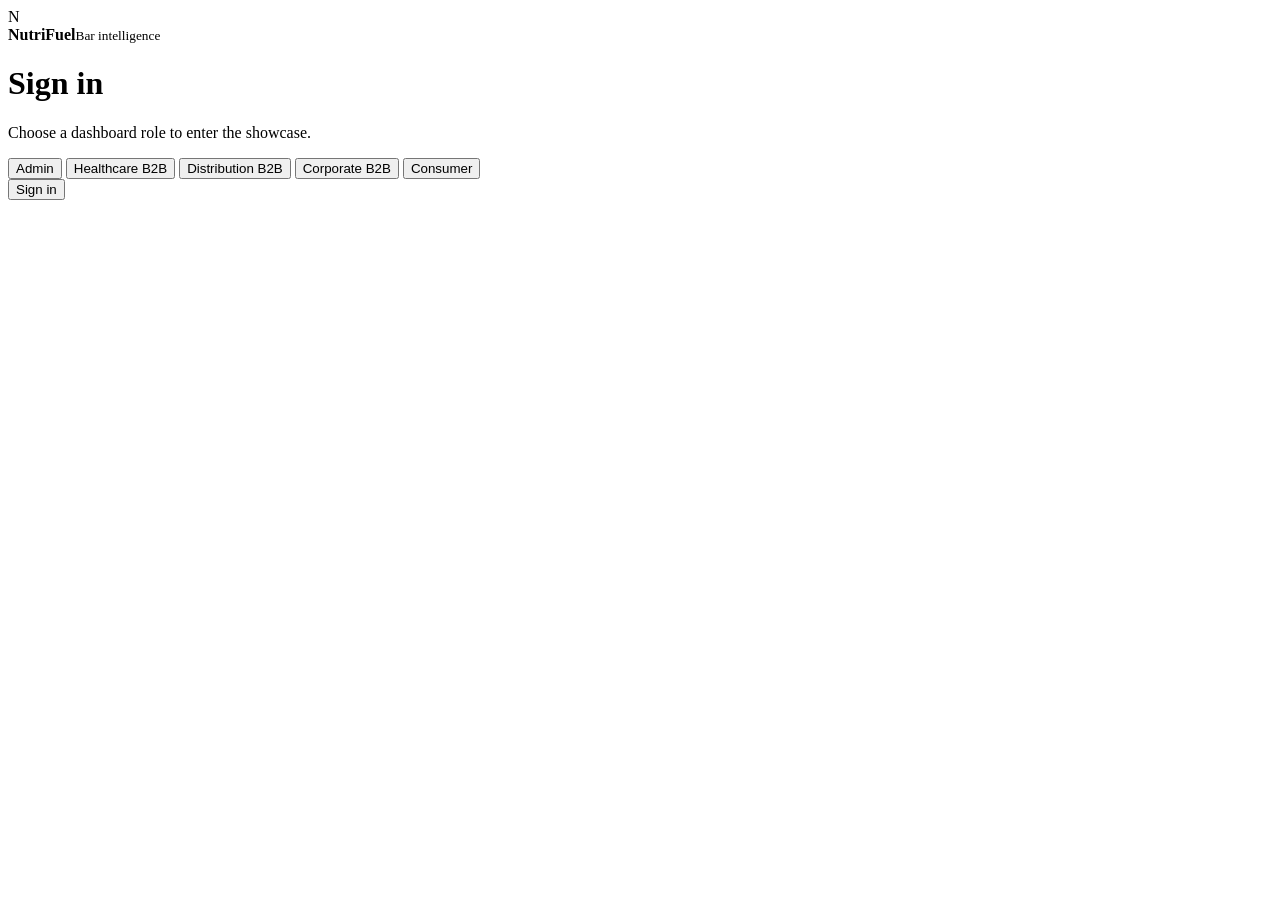
==== frontend/login.html @ 2179673b "Fixed login issue and added charts" ====
<!doctype html>
<html lang="en">
<head>
  <meta charset="utf-8">
  <meta name="viewport" content="width=device-width, initial-scale=1">
  <title>NutriFuel | Sign in</title>
  <link rel="stylesheet" href="/static/styles.css">
</head>
<body class="login-page">
  <main class="login-card">
    <div class="brand"><span class="brand-mark">N</span><div><strong>NutriFuel</strong><small>Bar intelligence</small></div></div>
    <h1>Sign in</h1>
    <p class="muted">Choose a dashboard role to enter the showcase.</p>
    <form id="login-form">
      <div class="role-buttons" role="group" aria-label="Dashboard role">
        <button type="button" class="role-button selected" data-role="admin">Admin</button>
        <button type="button" class="role-button" data-role="healthcare">Healthcare B2B</button>
        <button type="button" class="role-button" data-role="distribution">Distribution B2B</button>
        <button type="button" class="role-button" data-role="corporate">Corporate B2B</button>
        <button type="button" class="role-button" data-role="consumer">Consumer</button>
      </div>
      <button type="submit">Sign in</button>
      <p id="login-error" class="login-error"></p>
    </form>
  </main>
  <script>
    let selectedRole = "admin";
    document.querySelectorAll(".role-button").forEach((button) => button.addEventListener("click", () => {
      document.querySelectorAll(".role-button").forEach((item) => item.classList.remove("selected"));
      button.classList.add("selected");
      selectedRole = button.dataset.role;
    }));
    document.getElementById("login-form").addEventListener("submit", async (event) => {
      event.preventDefault();
      let response;
      try {
        response = await fetch("/api/demo-login", {method: "POST", headers: {"Content-Type": "application/json"}, body: JSON.stringify({role: selectedRole})});
      } catch (error) {
        document.getElementById("login-error").textContent = "Cannot connect to the server. Restart python server.py.";
        return;
      }
      const data = await response.json().catch(() => ({}));
      if (!response.ok) { document.getElementById("login-error").textContent = data.error || `Sign in failed (HTTP ${response.status}).`; return; }
      window.location.href = data.role === "admin" ? "/admin" : "/";
    });
  </script>
</body>
</html>
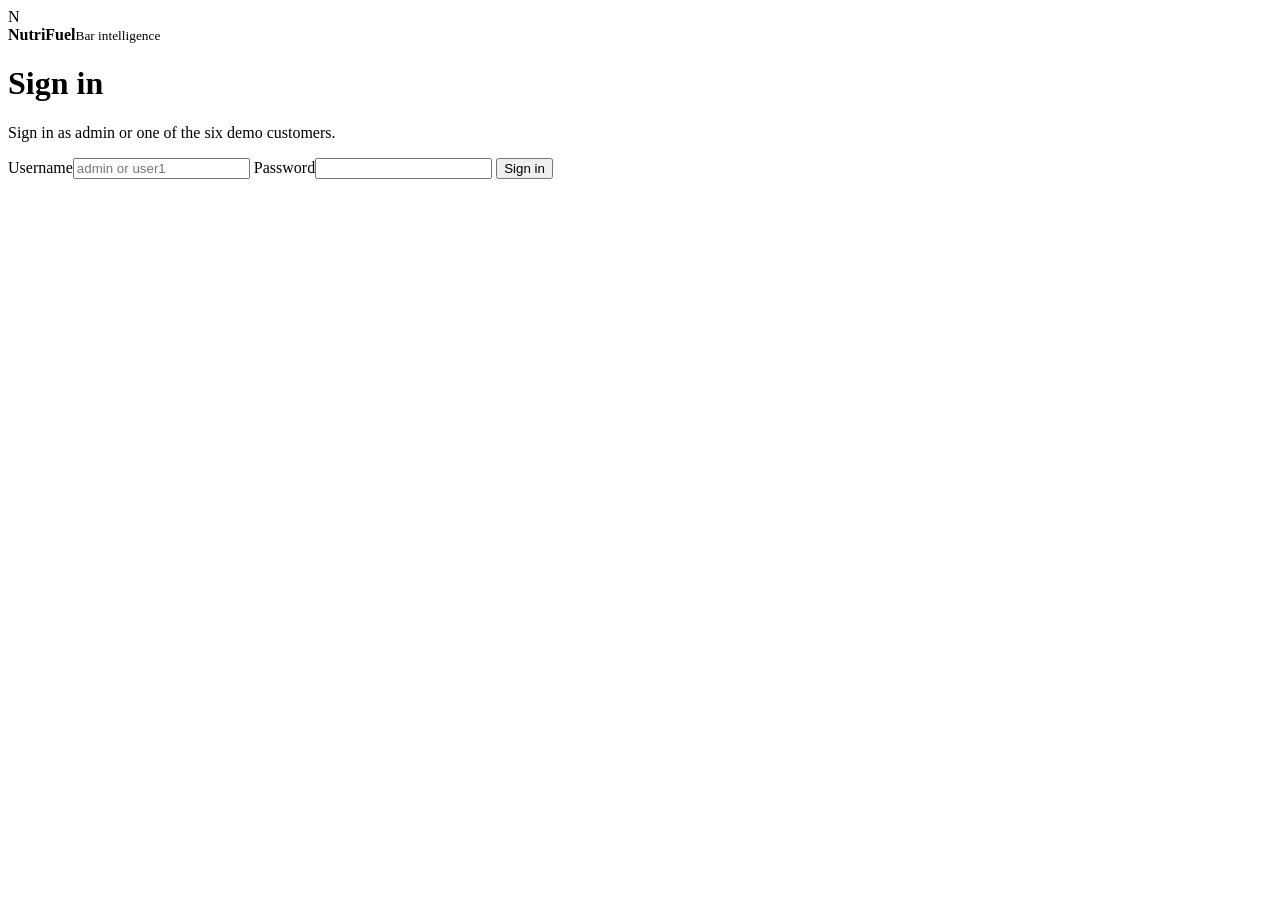
==== commit 983ebaba: "Updated version with individual user and admin login" ====
--- a/frontend/login.html
+++ b/frontend/login.html
@@ -10,31 +10,20 @@
   <main class="login-card">
     <div class="brand"><span class="brand-mark">N</span><div><strong>NutriFuel</strong><small>Bar intelligence</small></div></div>
     <h1>Sign in</h1>
-    <p class="muted">Choose a dashboard role to enter the showcase.</p>
+    <p class="muted">Sign in as admin or one of the six demo customers.</p>
     <form id="login-form">
-      <div class="role-buttons" role="group" aria-label="Dashboard role">
-        <button type="button" class="role-button selected" data-role="admin">Admin</button>
-        <button type="button" class="role-button" data-role="healthcare">Healthcare B2B</button>
-        <button type="button" class="role-button" data-role="distribution">Distribution B2B</button>
-        <button type="button" class="role-button" data-role="corporate">Corporate B2B</button>
-        <button type="button" class="role-button" data-role="consumer">Consumer</button>
-      </div>
+      <label>Username<input id="username" required autocomplete="username" placeholder="admin or user1"></label>
+      <label>Password<input id="password" type="password" required autocomplete="current-password"></label>
       <button type="submit">Sign in</button>
       <p id="login-error" class="login-error"></p>
     </form>
   </main>
   <script>
-    let selectedRole = "admin";
-    document.querySelectorAll(".role-button").forEach((button) => button.addEventListener("click", () => {
-      document.querySelectorAll(".role-button").forEach((item) => item.classList.remove("selected"));
-      button.classList.add("selected");
-      selectedRole = button.dataset.role;
-    }));
     document.getElementById("login-form").addEventListener("submit", async (event) => {
       event.preventDefault();
       let response;
       try {
-        response = await fetch("/api/demo-login", {method: "POST", headers: {"Content-Type": "application/json"}, body: JSON.stringify({role: selectedRole})});
+        response = await fetch("/api/demo-login", {method: "POST", headers: {"Content-Type": "application/json"}, body: JSON.stringify({username: document.getElementById("username").value, password: document.getElementById("password").value})});
       } catch (error) {
         document.getElementById("login-error").textContent = "Cannot connect to the server. Restart python server.py.";
         return;
